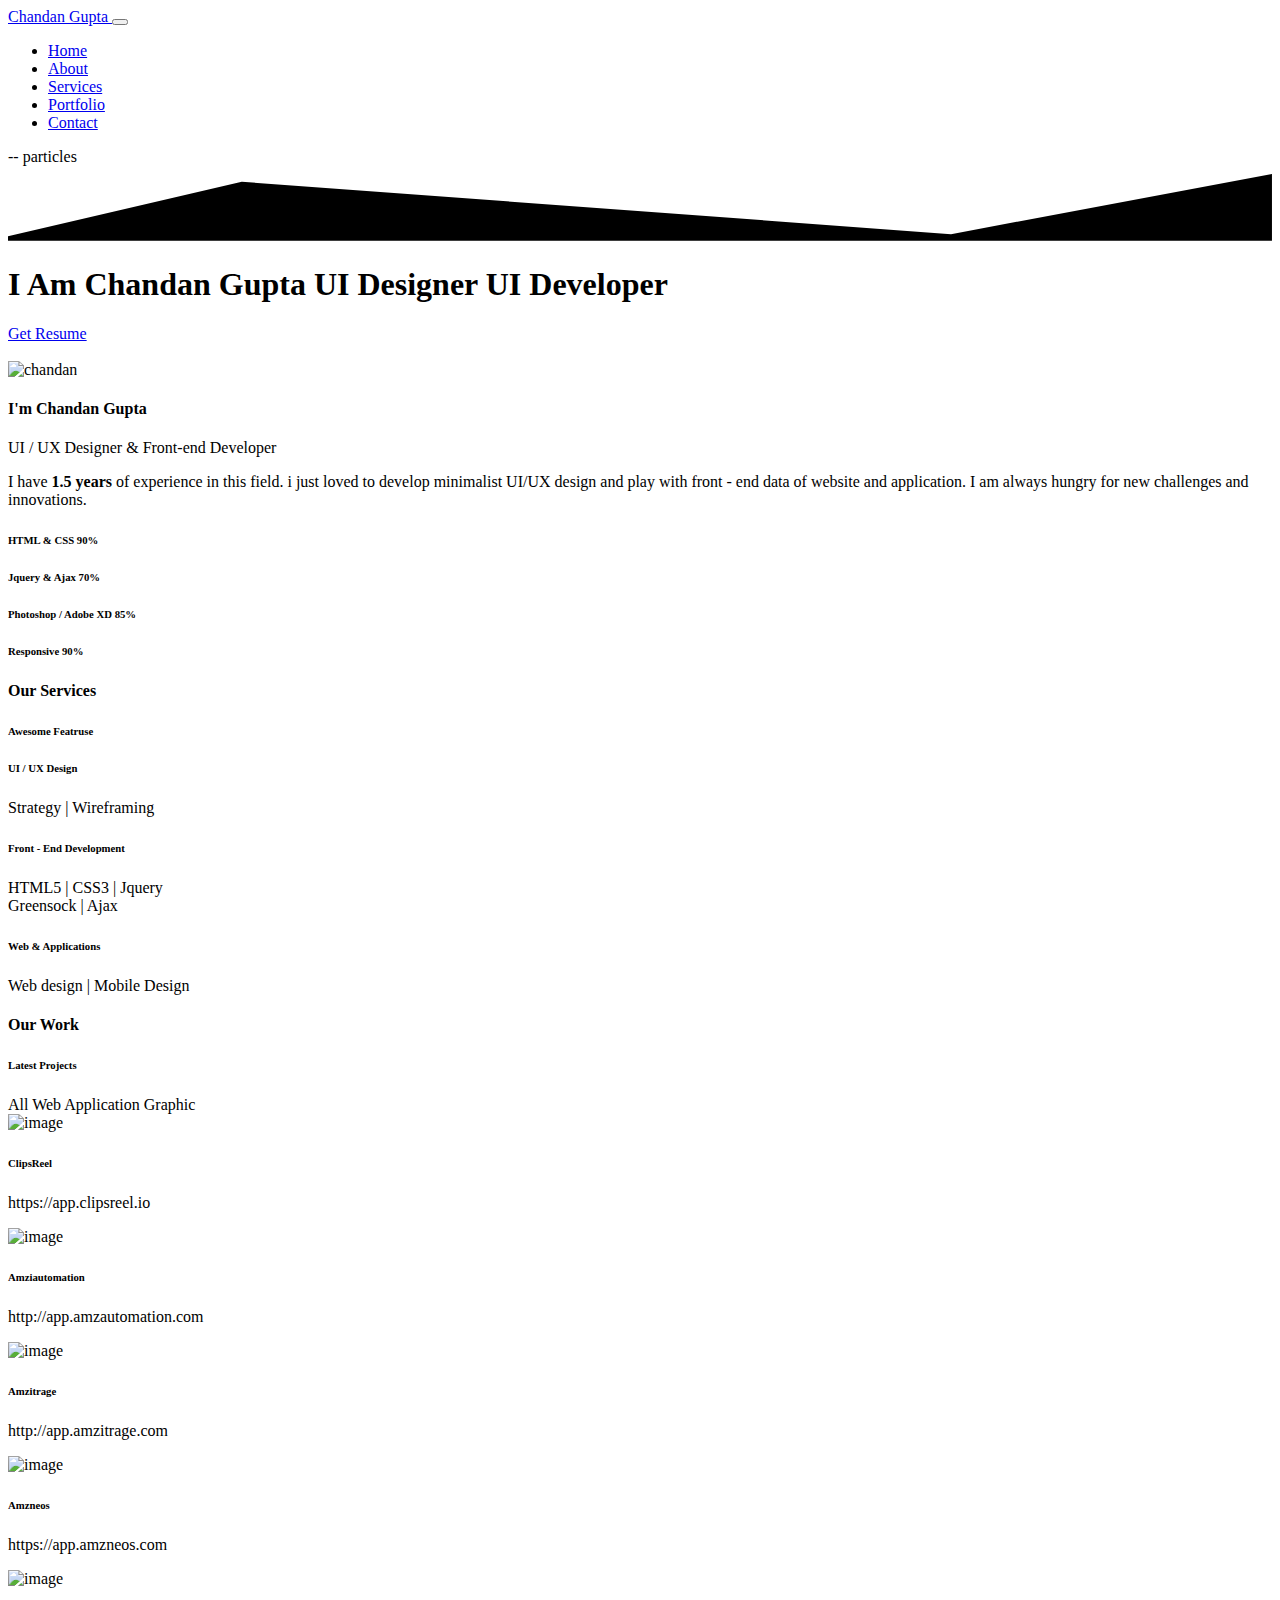
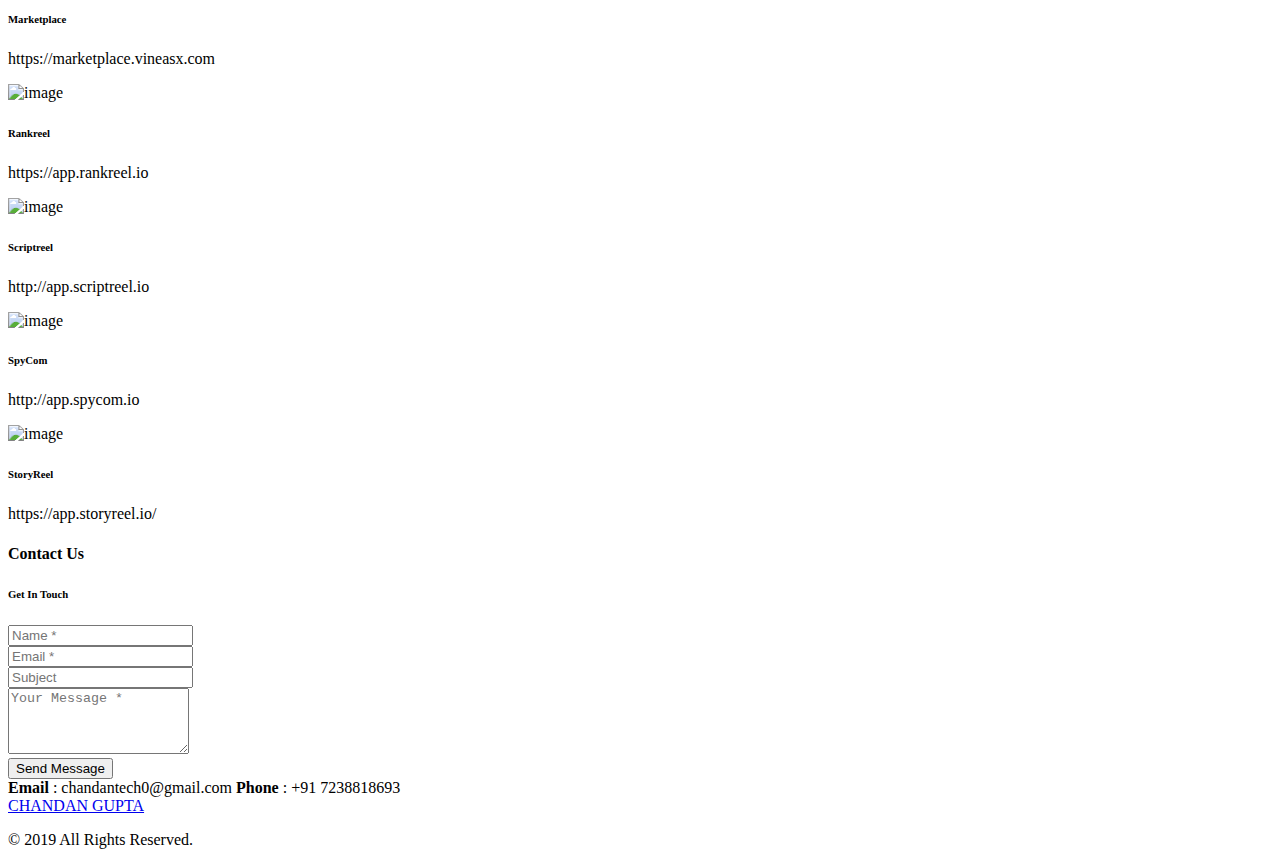
==== index.html @ 7a5403b8 "update" ====
<!DOCTYPE html>
 <html lang="zxx">
    <head>
    	<!-- Metas -->
        <meta charset="utf-8">
		<meta http-equiv="X-UA-Compatible" content="IE=edge" />
        <meta name="viewport" content="width=device-width, initial-scale=1, maximum-scale=1" />
		<meta name="keywords" content="Chandan Gupta | UI Designer and Developer" />
		<meta name="description" content="Chandan Gupta | UI Designer and Developer" />
		<meta name="author" content="Chandan Gupta | UI Designer and Developer" />

		<!-- Title  -->
		<title>CG</title>

		<!-- Favicon -->
		<link rel="shortcut icon" href="img/favicon.ico" />

		<!-- Google Fonts -->
		<link href="https://fonts.googleapis.com/css?family=Montserrat:200,300,400,500,600,700,800" rel="stylesheet">
		
		<!-- Plugins -->
		<link rel="stylesheet" href="css/plugins.css" />

        <!-- Core Style Css -->
        <link rel="stylesheet" href="css/style.css" />

    </head>

    <body>

    	<!-- =====================================
    	==== Start Loading -->

    	<div class="loading">
    		<div class="text-center middle">
    			<div class="lds-ellipsis"><div></div><div></div><div></div><div></div></div>
    		</div>
    	</div>
        
    	<!-- End Loading ====
    	======================================= -->

       
    	<!-- =====================================
    	==== Start Navbar -->

		<nav class="navbar navbar-expand-lg">
			<div class="container">

            <!-- Logo -->
            <a class="logo" href="#">
                Chandan Gupta
            </a>

			  <button class="navbar-toggler" type="button" data-toggle="collapse" data-target="#navbarSupportedContent" aria-controls="navbarSupportedContent" aria-expanded="false" aria-label="Toggle navigation">
			    <span class="icon-bar"><i class="fas fa-bars"></i></span>
			  </button>

			  <!-- navbar links -->
			  <div class="collapse navbar-collapse" id="navbarSupportedContent">
			    <ul class="navbar-nav ml-auto">
			      <li class="nav-item">
			        <a class="nav-link active" href="#" data-scroll-nav="0">Home</a>
			      </li>
			      <li class="nav-item">
                    <a class="nav-link" href="#" data-scroll-nav="1">About</a>
                  </li>
			      <li class="nav-item">
			        <a class="nav-link" href="#" data-scroll-nav="2">Services</a>
			      </li>
                  <li class="nav-item">
                    <a class="nav-link" href="#" data-scroll-nav="3">Portfolio</a>
                  </li>
			      <li class="nav-item">
			        <a class="nav-link" href="#" data-scroll-nav="5">Contact</a>
			      </li>
			    </ul>
			  </div>
			</div>
		</nav>

    	<!-- End Navbar ====
    	======================================= -->


    	<!-- =====================================
    	==== Start Header -->

    	<header class="header valign bg-img" data-scroll-index="0" data-overlay-dark="5" data-background="img/me.jpg" data-stellar-background-ratio="0.5">
            <div id="particles-js"></div>
            <!-- stats - count particles -->
            <div class="count-particles">
                <span class="js-count-particles">--</span> particles </div>
            <div class="svg">
                <svg x="0px" y="0px" viewBox="0 186.5 1920 113.5">
                    <polygon points="-30,300 355.167,210.5 1432.5,290 1920,198.5 1920,300"></polygon>
                </svg>
            </div>

    		<div class="container">
    			<div class="row">
    				<div class="full-width text-center caption mt-30">
                        <h1 class="cd-headline clip">
                            <span>I Am </span> 
                            <span class="cd-words-wrapper">
                                <b class="is-visible">Chandan Gupta</b>
                                <b>UI Designer </b>
                                <b>UI Developer</b>
                            </span>
                        </h1>
                        <a href="no-script.html" target="_blank" id="resume" class="butn butn-bg btn-resume"><span>Get Resume</span></a>
    				</div>
    			</div>
    		</div>

            <div class="arrow bounce" data-scroll-nav="1">
                <img src="img/down-chevron.svg" alt="">
            </div>

    	</header>

    	<!-- End Header ====
    	======================================= -->

        <!-- =====================================
        ==== Start Hero -->
        
        <section class="hero section-padding" data-scroll-index="1">
            <div class="container">
                <div class="row">
                    
                    <div class="col-lg-5">
                        <div class="author-img">
                            <img src="img/me2.jpg" alt="chandan">
                        </div>
                    </div>

                    <div class="col-lg-7">
                        <div class="content">
                            <h4>I'm Chandan Gupta</h4>
                            <span>UI / UX Designer & Front-end Developer</span>
                            <p>I have <b>1.5 years</b> of experience in this field. i just loved to develop minimalist UI/UX design and play with front - end data of website and application. I am always hungry for new challenges and innovations. </p>

                            <div class="skills mt-50">
                                <div class="skill-item">
                                    <h6>HTML & CSS <span>90%</span></h6>
                                    <div class="skills-progress"><span data-value="90%"></span></div>
                                </div>
                                <div class="skill-item">
                                    <h6>Jquery & Ajax  <span>70%</span></h6>
                                    <div class="skills-progress"><span data-value="70%"></span></div>
                                </div>
                                <div class="skill-item">
                                    <h6>Photoshop / Adobe XD <span>85%</span></h6>
                                    <div class="skills-progress"><span data-value="85%"></span></div>
                                </div>
                                <div class="skill-item">
                                    <h6>Responsive <span>90%</span></h6>
                                    <div class="skills-progress"><span data-value="90%"></span></div>
                                </div>
                            </div>
                        </div>
                    </div>

                </div>
            </div>
            <div class="se-tring se-tring-gray">
                <span class="left"></span>
                <span class="right"></span>
            </div>
        </section>
        
        <!-- End Hero ====
        ======================================= -->


        <!-- =====================================
        ==== Start Services -->

        <section class="services section-padding bg-gray services-2" data-scroll-index="2"  data-background="img/service.png" data-stellar-background-ratio="0.5">
            <div class="container">
                <div class="row">
                    
                    <div class="section-head text-center col-sm-12">
                        <h4>Our Services</h4>
                        <h6>Awesome Featruse</h6>
                    </div>

                    <div class="col-lg-4 col-md-6">
                        <div class="item">
                            <span class="icon"><i class="icon-laptop"></i></span>
                            <h6>UI / UX Design</h6>
                            <p>Strategy |  Wireframing </p>
                        </div>
                    </div>
                    <div class="col-lg-4 col-md-6">
                        <div class="item">
                            <span class="icon"><i class="icon-briefcase"></i></span>
                            <h6>Front - End Development</h6>
                            <p>HTML5 | CSS3 | Jquery <br>
                                 Greensock | Ajax</p>
                        </div>
                    </div>


                    <div class="col-lg-4 col-md-6">
                        <div class="item">
                            <span class="icon"><i class="icon-mobile"></i></span>
                            <h6>Web & Applications</h6>
                            <p>Web design | Mobile Design </p>
                        </div>
                    </div>

                </div>
            </div>
            <div class="se-tring se-tring-rev">
                <span class="left"></span>
                <span class="right"></span>
            </div>
        </section>

        <!-- End Services ====
        ======================================= -->


        <!-- =====================================
        ==== Start Portfolio -->

        <section class="portfolio section-padding" data-scroll-index="3">
            <div class="container">
                <div class="row">
                    
                    <div class="section-head text-center col-sm-12">
                        <h4>Our Work</h4>
                        <h6>Latest Projects</h6>
                    </div>

                    <!-- filter links -->
                    <div class="filtering text-center mb-30 col-sm-12">
                        <span data-filter='*' class="active">All</span>
                        <span data-filter='.brand'>Web</span>
                        <span data-filter='.web'>Application</span>
                        <span data-filter='.graphic'>Graphic</span>
                    </div>

                    <div class="clearfix"></div>

                    <!-- gallery -->
                    <div class="gallery text-center full-width">

                        <!-- gallery item -->
                        <div class="col-md-6 col-lg-4 items graphic">
                            <div class="item-img">
                                <img src="project/clipsreel/screenshot-app.clipsreel.io-2019.03.16-14-53-48.png" alt="image">
                                <div class="item-img-overlay valign">
                                    <div class="overlay-info full-width vertical-center">
                                        <h6>ClipsReel</h6>
                                        <p>https://app.clipsreel.io</p>
                                    </div>
                                    <a href="project/clipsreel/screenshot-app.clipsreel.io-2019.03.16-14-53-48.png" class="popimg">
                                        <i class="fas fa-images"></i>
                                    </a>
                                    <a href="project/clipsreel/screenshot-app.clipsreel.io-2019.03.16-14-55-37.png" class="popimg">
                                        <i class="fas fa-images"></i>
                                    </a>
                                    <a href="project/clipsreel/screenshot-app.clipsreel.io-2019.03.16-15-04-13.png" class="popimg">
                                        <i class="fas fa-images"></i>
                                    </a>
                                </div>
                            </div>
                        </div>

                        <!-- gallery item -->
                        <div class="col-md-6 col-lg-4 items web">
                            <div class="item-img">
                                <img src="project/amziautomation/screenshot-app.amzautomation.com-2019.03.16-13-21-25.png" alt="image">
                                <div class="item-img-overlay valign">
                                    <div class="overlay-info full-width vertical-center">
                                        <h6>Amziautomation</h6>
                                        <p>http://app.amzautomation.com</p>
                                    </div>
                                    <a href="project/amziautomation/screenshot-app.amzautomation.com-2019.03.16-13-21-25.png" class="popimg">
                                        <i class="fas fa-images"></i>
                                    </a>
                                    <a href="project/amziautomation/screenshot-app.amzautomation.com-2019.03.16-13-19-45.png" class="popimg">
                                        <i class="fas fa-images"></i>
                                    </a>
                                    <a href="project/amziautomation/screenshot-app.amzautomation.com-2019.03.16-13-45-13.png" class="popimg">
                                        <i class="fas fa-images"></i>
                                    </a>
                                </div>
                            </div>
                        </div>

                        <!-- gallery item -->
                        <div class="col-md-6 col-lg-4 items brand">
                            <div class="item-img">
                                <img src="project/amzitrage/screenshot-app.amzitrage.com-2019.03.16-15-07-23.png" alt="image">
                                <div class="item-img-overlay valign">
                                    <div class="overlay-info full-width vertical-center">
                                        <h6>Amzitrage</h6>
                                        <p>http://app.amzitrage.com</p>
                                    </div>
                                    <a href="project/amzitrage/screenshot-app.amzitrage.com-2019.03.16-15-07-23.png" class="popimg">
                                        <i class="fas fa-images"></i>
                                    </a>
                                    <a href="project/amzitrage/screenshot-app.amzitrage.com-2019.03.16-15-08-54.png" class="popimg">
                                        <i class="fas fa-images"></i>
                                    </a>
                                    <a href="project/amzitrage/screenshot-app.amzitrage.com-2019.03.16-15-08-08.png" class="popimg">
                                        <i class="fas fa-images"></i>
                                    </a>
                                </div>
                            </div>
                        </div>

                        <!-- gallery item -->
                        <div class="col-md-6 col-lg-4 items graphic">
                            <div class="item-img">
                                <img src="project/amzneos/screenshot-app.amzneos.com-2019.03.16-13-53-44.png" alt="image">
                                <div class="item-img-overlay valign">
                                    <div class="overlay-info full-width vertical-center">
                                        <h6>Amzneos</h6>
                                        <p>https://app.amzneos.com</p>
                                    </div>
                                    <a href="project/amzneos/screenshot-app.amzneos.com-2019.03.16-13-53-44.png" class="popimg">
                                        <i class="fas fa-images"></i>
                                    </a>
                                </div>
                            </div>
                        </div>

                        <!-- gallery item -->
                        <div class="col-md-6 col-lg-4 items web">
                            <div class="item-img">
                                <img src="project/marketplace/screenshot-docs.google.com-2019.03.16-13-56-13.png" alt="image">
                                <div class="item-img-overlay valign">
                                    <div class="overlay-info full-width vertical-center">
                                        <h6>Marketplace</h6>
                                        <p>https://marketplace.vineasx.com</p>
                                    </div>
                                    <a href="project/marketplace/screenshot-marketplace.vineasx.com-2019.03.16-14-02-14.png" class="popimg">
                                        <i class="fas fa-images"></i>
                                    </a>
                                    <a href="project/marketplace/screenshot-marketplace.vineasx.com-2019.03.16-13-57-46.png" class="popimg">
                                        <i class="fas fa-images"></i>
                                    </a>
                                    <a href="project/marketplace/screenshot-bpconcjcammlapcogcnnelfmaeghhagj-2019.03.16-13-58-06.png" class="popimg">
                                        <i class="fas fa-images"></i>
                                    </a>
                                    <a href="project/marketplace/screenshot-marketplace.vineasx.com-2019.03.16-14-04-30.png" class="popimg">
                                        <i class="fas fa-images"></i>
                                    </a>
                                    <a href="project/marketplace/screenshot-docs.google.com-2019.03.16-13-56-13.png" class="popimg">
                                        <i class="fas fa-images"></i>
                                    </a>
                                </div>
                            </div>
                        </div>

                        <!-- gallery item -->
                        <div class="col-md-6 col-lg-4 items brand">
                            <div class="item-img">
                                <img src="project/rankreel/screenshot-app.rankreel.io-2019.03.16-14-46-16.png" alt="image">
                                <div class="item-img-overlay valign">
                                    <div class="overlay-info full-width vertical-center">
                                        <h6>Rankreel</h6>
                                        <p>https://app.rankreel.io</p>
                                    </div>
                                    <a href="project/rankreel/screenshot-app.rankreel.io-2019.03.16-14-46-55.png" class="popimg">
                                        <i class="fas fa-images"></i>
                                    </a>
                                    <a href="project/rankreel/screenshot-app.rankreel.io-2019.03.16-14-47-51.png" class="popimg">
                                        <i class="fas fa-images"></i>
                                    </a>
                                    <a href="project/rankreel/screenshot-app.rankreel.io-2019.03.16-14-48-51.png" class="popimg">
                                        <i class="fas fa-images"></i>
                                    </a>
                                    <a href="project/rankreel/screenshot-app.rankreel.io-2019.03.16-14-46-16.png" class="popimg">
                                        <i class="fas fa-images"></i>
                                    </a>
                                </div>
                            </div>
                        </div>

                        <!-- gallery item -->
                        <div class="col-md-6 col-lg-4 items web">
                            <div class="item-img">
                                <img src="project/scriptreel/screenshot-app.scriptreel.io-2019.03.16-13-48-50.png" alt="image">
                                <div class="item-img-overlay valign">
                                    <div class="overlay-info full-width vertical-center">
                                        <h6>Scriptreel</h6>
                                        <p>http://app.scriptreel.io</p>
                                    </div>
                                    <a href="project/scriptreel/screenshot-app.scriptreel.io-2019.03.16-13-47-14.png" class="popimg">
                                        <i class="fas fa-images"></i>
                                    </a>
                                    <a href="project/scriptreel/screenshot-app.scriptreel.io-2019.03.16-13-47-54.png" class="popimg">
                                        <i class="fas fa-images"></i>
                                    </a>
                                    <a href="project/scriptreel/screenshot-app.scriptreel.io-2019.03.16-13-50-00.png" class="popimg">
                                        <i class="fas fa-images"></i>
                                    </a>
                                    <a href="project/scriptreel/screenshot-app.scriptreel.io-2019.03.16-13-50-55.png" class="popimg">
                                        <i class="fas fa-images"></i>
                                    </a>
                                </div>
                            </div>
                        </div>

                        <div class="col-md-6 col-lg-4 items web">
                            <div class="item-img">
                                <img src="project/spycom/screenshot-app.spycom.io-2019.03.16-15-30-14.png" alt="image">
                                <div class="item-img-overlay valign">
                                    <div class="overlay-info full-width vertical-center">
                                        <h6>SpyCom</h6>
                                        <p>http://app.spycom.io</p>
                                    </div>
                                    <a href="project/spycom/screenshot-app.spycom.io-2019.03.16-15-24-33.png" class="popimg">
                                        <i class="fas fa-images"></i>
                                    </a>
                                    <a href="project/spycom/screenshot-app.spycom.io-2019.03.16-15-21-32.png" class="popimg">
                                        <i class="fas fa-images"></i>
                                    </a>
                                    <a href="project/spycom/screenshot-app.spycom.io-2019.03.16-15-30-14.png" class="popimg">
                                        <i class="fas fa-images"></i>
                                    </a>

                                </div>
                            </div>
                        </div>
                        <div class="col-md-6 col-lg-4 items web">
                            <div class="item-img">
                                <img src="project/storyreel/screenshot-app.storyreel.io-2019.03.16-13-16-02.png" alt="image">
                                <div class="item-img-overlay valign">
                                    <div class="overlay-info full-width vertical-center">
                                        <h6>StoryReel</h6>
                                        <p>https://app.storyreel.io/</p>
                                    </div>
                                    <a href="project/storyreel/screenshot-app.storyreel.io-2019.03.16-13-16-02.png" class="popimg">
                                        <i class="fas fa-images"></i>
                                    </a>
                                    <a href="project/storyreel/screenshot-app.storyreel.io-2019.03.16-13-09-13.png" class="popimg">
                                        <i class="fas fa-images"></i>
                                    </a>
                                    <a href="project/storyreel/screenshot-app.storyreel.io-2019.03.16-13-13-21.png" class="popimg">
                                        <i class="fas fa-images"></i>
                                    </a>
                                    <a href="project/storyreel/screenshot-app.storyreel.io-2019.03.16-13-15-08.png" class="popimg">
                                        <i class="fas fa-images"></i>
                                    </a>
                                </div>
                            </div>
                        </div>


                        <div class="clear-fix"></div>

                    </div>

                </div>
            </div>
            <!--<div class="se-tring se-tring-gray">-->
                <!--<span class="left"></span>-->
                <!--<span class="right"></span>-->
            <!--</div>-->
        </section>

        <!-- End Portfolio ====
        ======================================= -->


        <!-- =====================================
        ==== Start Blog -->

        <!--<section class="blog section-padding bg-gray" data-scroll-index="4">-->
            <!--<div class="container">-->
                <!--<div class="row">-->

                    <!--<div class="section-head text-center col-sm-12">-->
                        <!--<h4>Our Blog</h4>-->
                        <!--<h6>Latest News</h6>-->
                    <!--</div>-->

                    <!--&lt;!&ndash; Posts &ndash;&gt;-->
                    <!--<div class="owl-carousel owl-theme col-sm-12">-->
                        <!--<div class="item mb-30">-->
                            <!--<div class="post-img">-->
                                <!--<img src="img/blog/1.jpg" alt="">-->
                            <!--</div>-->
                            <!--<div class="content">-->
                                <!--<span><a href="#0">August 06 , 2017</a></span>-->
                                <!--<span>/</span>-->
                                <!--<span><a href="#0">-->
                                    <!--<em>WordPress</em>-->
                                <!--</a></span>-->
                                <!--<h5><a href="#0">48 Best WordPress Themes</a></h5>-->
                                <!--<p>Lorem Ipsum is simply dummy text of the printing and type setting industry. Lorem Ipsum has been the dummy text ever</p>-->
                                <!--<a href="#0" class="more">Continue Reading<i class="fas fa-angle-right"></i></a>-->
                            <!--</div>-->
                        <!--</div>-->

                        <!--<div class="item">-->
                            <!--<div class="post-img">-->
                                <!--<img src="img/blog/2.jpg" alt="">-->
                            <!--</div>-->
                            <!--<div class="content">-->
                                <!--<span><a href="#0">August 06 , 2017</a></span>-->
                                <!--<span>/</span>-->
                                <!--<span><a href="#0">-->
                                    <!--<em>WordPress</em>-->
                                <!--</a></span>-->
                                <!--<h5><a href="#0">Managing Their Own Websites</a></h5>-->
                                <!--<p>Lorem Ipsum is simply dummy text of the printing and type setting industry. Lorem Ipsum has been the dummy text ever</p>-->
                                <!--<a href="#0" class="more">Continue Reading<i class="fas fa-angle-right"></i></a>-->
                            <!--</div>-->
                        <!--</div>-->

                        <!--<div class="item">-->
                            <!--<div class="post-img">-->
                                <!--<img src="img/blog/3.jpg" alt="">-->
                            <!--</div>-->
                            <!--<div class="content">-->
                                <!--<span><a href="#0">August 06 , 2017</a></span>-->
                                <!--<span>/</span>-->
                                <!--<span><a href="#0">-->
                                    <!--<em>WordPress</em>-->
                                <!--</a></span>-->
                                <!--<h5><a href="#0">Master These Awesome Skills</a></h5>-->
                                <!--<p>Lorem Ipsum is simply dummy text of the printing and type setting industry. Lorem Ipsum has been the dummy text ever</p>-->
                                <!--<a href="#0" class="more">Continue Reading<i class="fas fa-angle-right"></i></a>-->
                            <!--</div>-->
                        <!--</div>-->

                        <!--<div class="item">-->
                            <!--<div class="post-img">-->
                                <!--<img src="img/blog/2.jpg" alt="">-->
                            <!--</div>-->
                            <!--<div class="content">-->
                                <!--<span><a href="#0">August 06 , 2017</a></span>-->
                                <!--<span>/</span>-->
                                <!--<span><a href="#0">-->
                                    <!--<em>WordPress</em>-->
                                <!--</a></span>-->
                                <!--<h5><a href="#0">Managing Their Own Websites</a></h5>-->
                                <!--<p>Lorem Ipsum is simply dummy text of the printing and type setting industry. Lorem Ipsum has been the dummy text ever</p>-->
                                <!--<a href="#0" class="more">Continue Reading<i class="fas fa-angle-right"></i></a>-->
                            <!--</div>-->
                        <!--</div>-->

                    <!--</div>-->

                <!--</div>-->
            <!--</div>-->
            <!--<div class="se-tring se-tring-rev">-->
                <!--<span class="left"></span>-->
                <!--<span class="right"></span>-->
            <!--</div>-->
        <!--</section>-->

        <!-- End Blog ====
        ======================================= -->


        <!-- =====================================
        ==== Start Contact -->

        <section class="contact section-padding" data-scroll-index="5"  data-background="img/contact.png" style="background-size: 100% 100%">
            <div class="container">
                <div class="row">

                    <div class="section-head text-center col-sm-12">
                        <h4>Contact Us</h4>
                        <h6>Get In Touch</h6>
                    </div>
                    
                    <!-- Contact Form -->
                    <div class="col-md-12">
                        <form class="form" id="contact-form" method="post" action="contact.php">

                            <div class="messages"></div>

                            <div class="controls">

                                <div class="row">

                                    <div class="col-md-4">
                                        <div class="form-group">
                                            <input id="form_name" type="text" name="name" placeholder="Name *" required="required" data-error="Firstname is required.">
                                            <div class="help-block with-errors"></div>
                                        </div>
                                    </div>
                                    <div class="col-md-4">
                                        <div class="form-group">
                                            <input id="form_email" type="email" name="email" placeholder="Email *" required="required" data-error="Valid email is required.">
                                            <div class="help-block with-errors"></div>
                                        </div>
                                    </div>
                                    <div class="col-md-4">
                                        <div class="form-group">
                                            <input id="form_subject" type="text" name="subject" placeholder="Subject">
                                        </div>
                                    </div>
                                    <div class="col-md-12">
                                        <div class="form-group">
                                            <textarea id="form_message" name="message" placeholder="Your Message *" rows="4" required="required" data-error="Your message is required."></textarea>
                                            <div class="help-block with-errors"></div>
                                        </div>
                                    </div>

                                    <div class="col-md-12">
                                        <button type="submit" class="butn butn-bg"><span>Send Message</span></button>
                                        <div class="info">
                                            <span><strong>Email</strong> : chandantech0@gmail.com</span>
                                            <span><strong>Phone</strong> : +91 7238818693</span>
                                        </div>
                                    </div>

                                </div>                             
                            </div>
                        </form>
                    </div>

                </div>
            </div>
        </section>

        <!-- End Contact ====
        ======================================= -->


        <!-- =====================================
        ==== Start Footer -->

        <footer class="text-center">
            <div class="container">

                <!-- Logo -->
                <a class="logo" href="#">
                    CHANDAN GUPTA
                </a>
                
                <div class="social">
                    <a href="#0"><i class="fab fa-facebook-f"></i></a>
                    <!--<a href="#0"><i class="fab fa-twitter"></i></a>-->
                    <a href="#0"><i class="fab fa-instagram"></i></a>
                    <!--<a href="#0"><i class="fab fa-linkedin"></i></a>-->
                    <a href="#0"><i class="fab fa-behance"></i></a>
                </div>

                <p>&copy; 2019 All Rights Reserved.</p>

            </div>
        </footer>

        <!-- End Footer ====
        ======================================= -->




       
        <!-- jQuery -->
        <script src="js/jquery-3.0.0.min.js"></script>
        <script src="js/jquery-migrate-3.0.0.min.js"></script>

        <!-- popper.min -->
        <script src="js/popper.min.js"></script>

        <!-- bootstrap -->
        <script src="js/bootstrap.min.js"></script>

        <!-- scrollIt -->
        <script src="js/scrollIt.min.js"></script>

        <!-- owl carousel -->
        <script src="js/owl.carousel.min.js"></script>

        <!-- animated.headline -->
        <script src="js/animated.headline.js"></script>

        <!-- jquery.magnific-popup js -->
        <script src="js/jquery.magnific-popup.min.js"></script>

        <!-- stellar js -->
        <script src="js/jquery.stellar.min.js"></script>

        <!-- isotope.pkgd.min js -->
        <script src="js/isotope.pkgd.min.js"></script>

        <!-- validator js -->
        <script src="js/validator.js"></script>

        <!-- custom scripts -->
        <script src="js/scripts.js"></script>
        <script src="js/jquery-hover3d-min.js"></script>
        <script src="js/particles.min.js"></script>
        <!-- stats.js lib -->
        <!--<script src="http://threejs.org/examples/js/libs/stats.min.js"></script>-->

        <script>
            $(".author-img").hover3d({
                selector: "img"
            });

            particlesJS("particles-js",
                {"particles":{"number":{"value":80,"density":{"enable":true,"value_area":1200}},"color":{"value":"#ffffff"},"shape":{"type":"circle","stroke":{"width":0,"color":"#000000"},"polygon":{"nb_sides":5},"image":{"src":"img/github.svg","width":100,"height":100}},"opacity":{"value":0.5,"random":false,"anim":{"enable":false,"speed":1,"opacity_min":0.1,"sync":false}},"size":{"value":3,"random":true,"anim":{"enable":false,"speed":40,"size_min":0.1,"sync":false}},"line_linked":{"enable":true,"distance":150,"color":"#ffffff","opacity":0.4,"width":1},"move":{"enable":true,"speed":6,"direction":"none","random":false,"straight":false,"out_mode":"out","bounce":false,"attract":{"enable":false,"rotateX":600,"rotateY":1200}}},"interactivity":{"detect_on":"canvas","events":{"onhover":{"enable":true,"mode":"repulse"},"onclick":{"enable":true,"mode":"push"},"resize":true},"modes":{"grab":{"distance":400,"line_linked":{"opacity":1}},"bubble":{"distance":400,"size":40,"duration":2,"opacity":8,"speed":3},"repulse":{"distance":200,"duration":0.4},"push":{"particles_nb":4},"remove":{"particles_nb":2}}},"retina_detect":true});var count_particles, stats, update; stats = new Stats; stats.setMode(0); stats.domElement.style.position = 'absolute'; stats.domElement.style.left = '0px'; stats.domElement.style.top = '0px'; document.body.appendChild(stats.domElement); count_particles = document.querySelector('.js-count-particles'); update = function() { stats.begin(); stats.end(); if (window.pJSDom[0].pJS.particles && window.pJSDom[0].pJS.particles.array) { count_particles.innerText = window.pJSDom[0].pJS.particles.array.length; } requestAnimationFrame(update); }; requestAnimationFrame(update);;
        </script>
    </body>
</html>
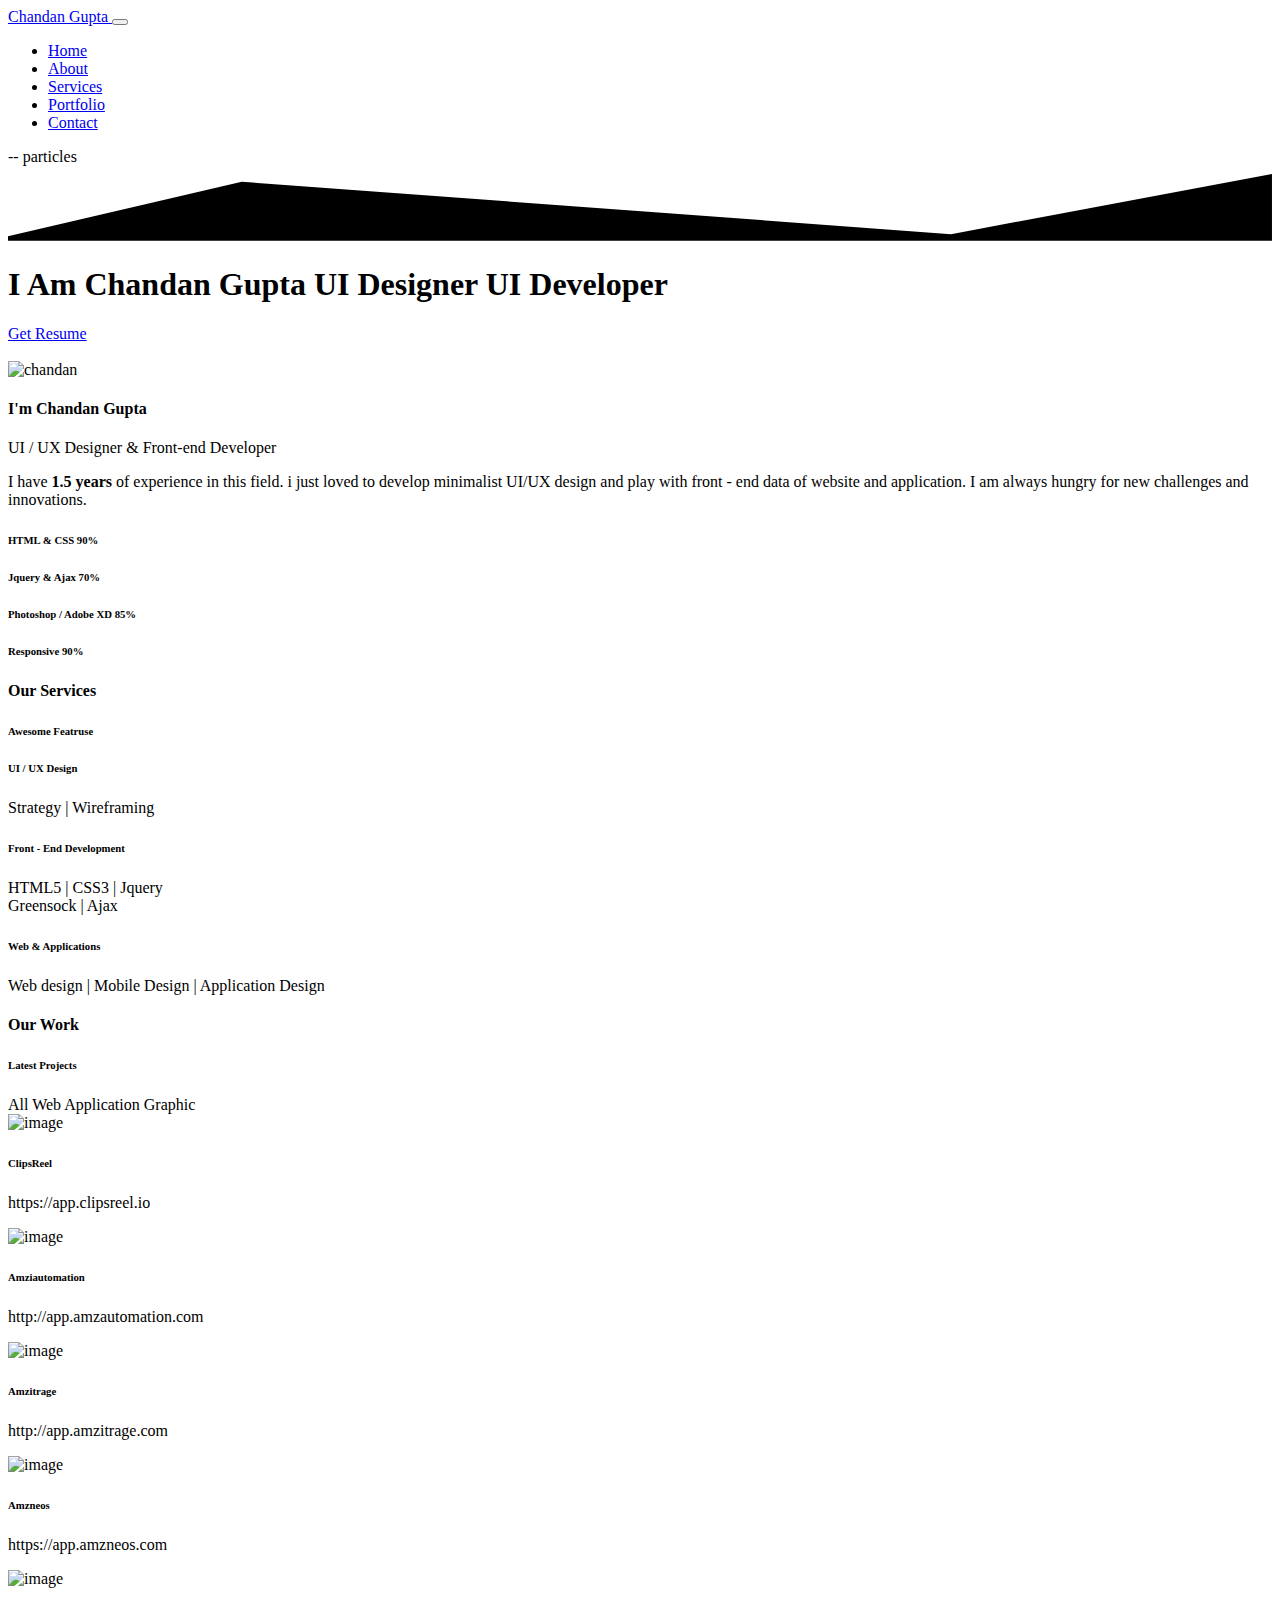
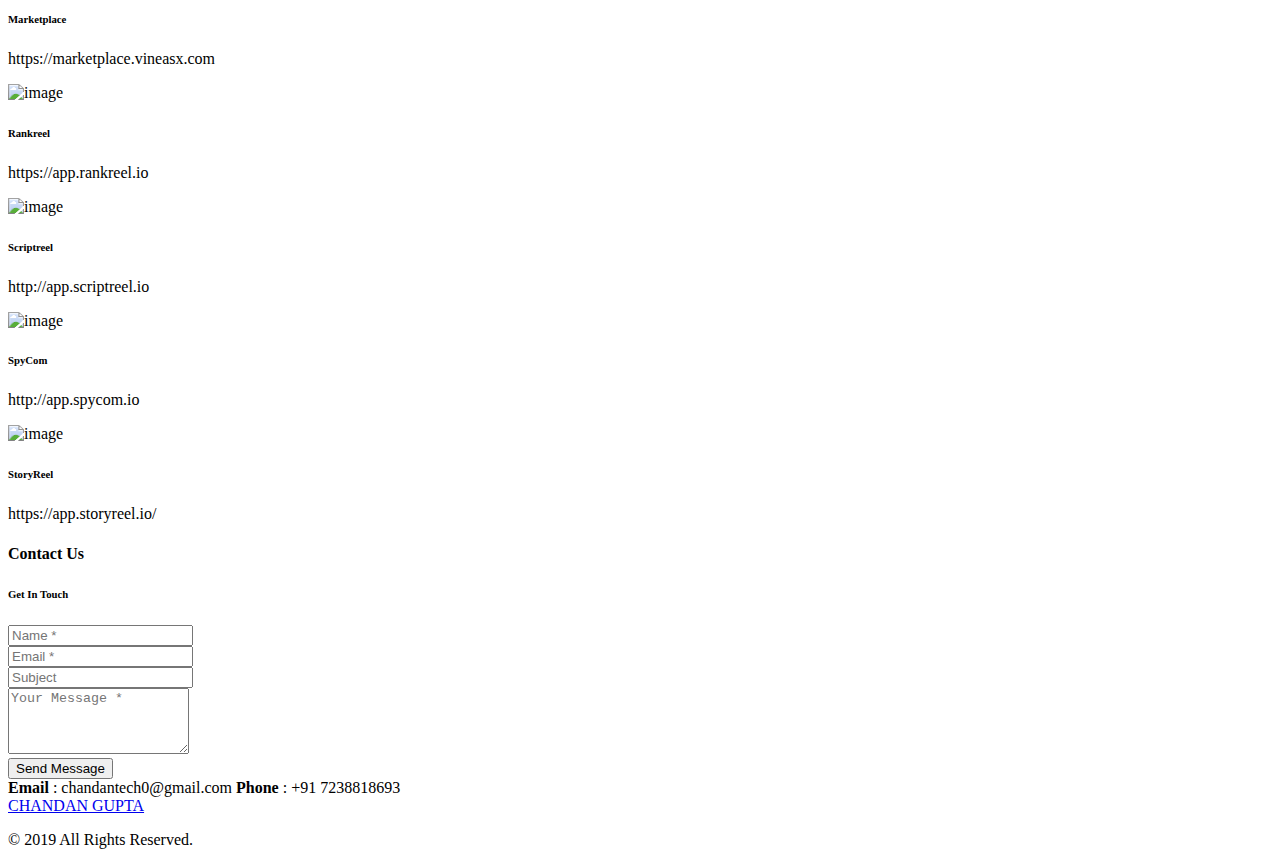
==== commit d71d064b: "update" ====
--- a/index.html
+++ b/index.html
@@ -207,7 +207,7 @@
                         <div class="item">
                             <span class="icon"><i class="icon-mobile"></i></span>
                             <h6>Web & Applications</h6>
-                            <p>Web design | Mobile Design </p>
+                            <p>Web design | Mobile Design | Application Design</p>
                         </div>
                     </div>
 
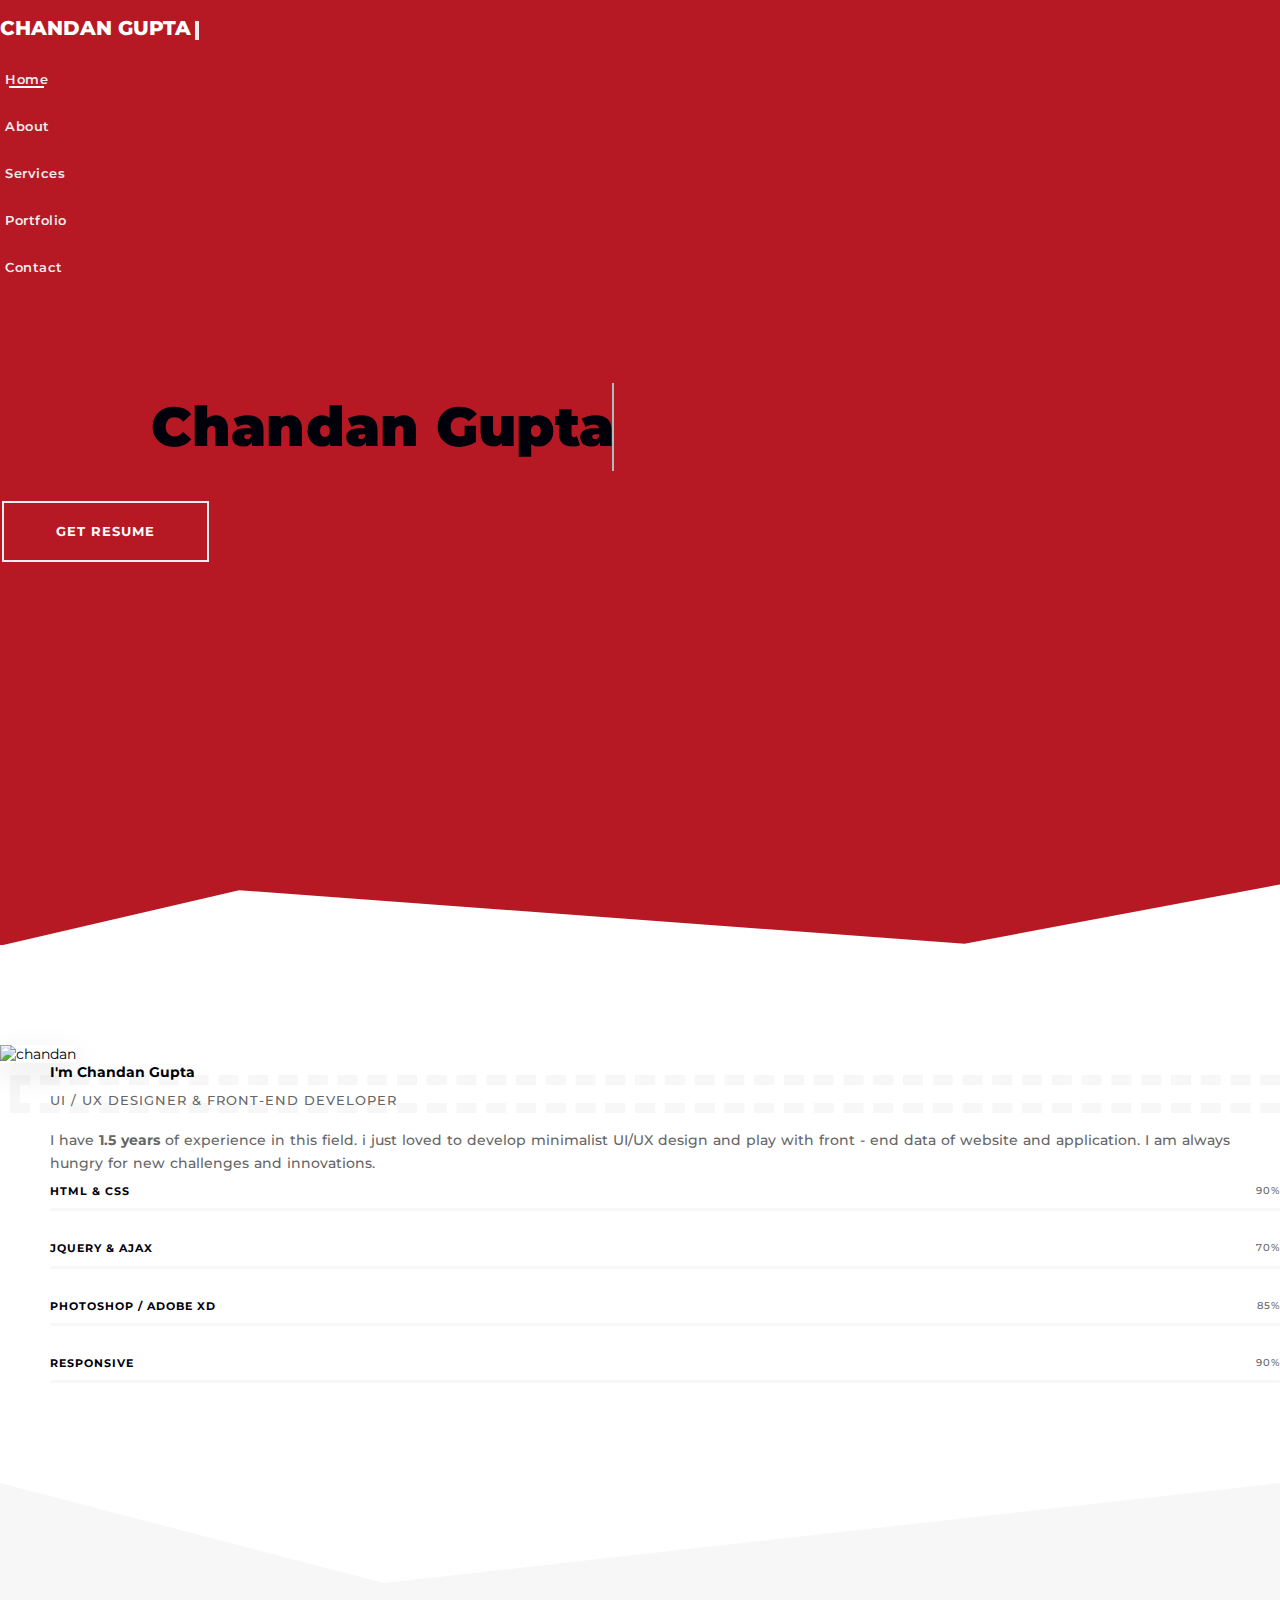
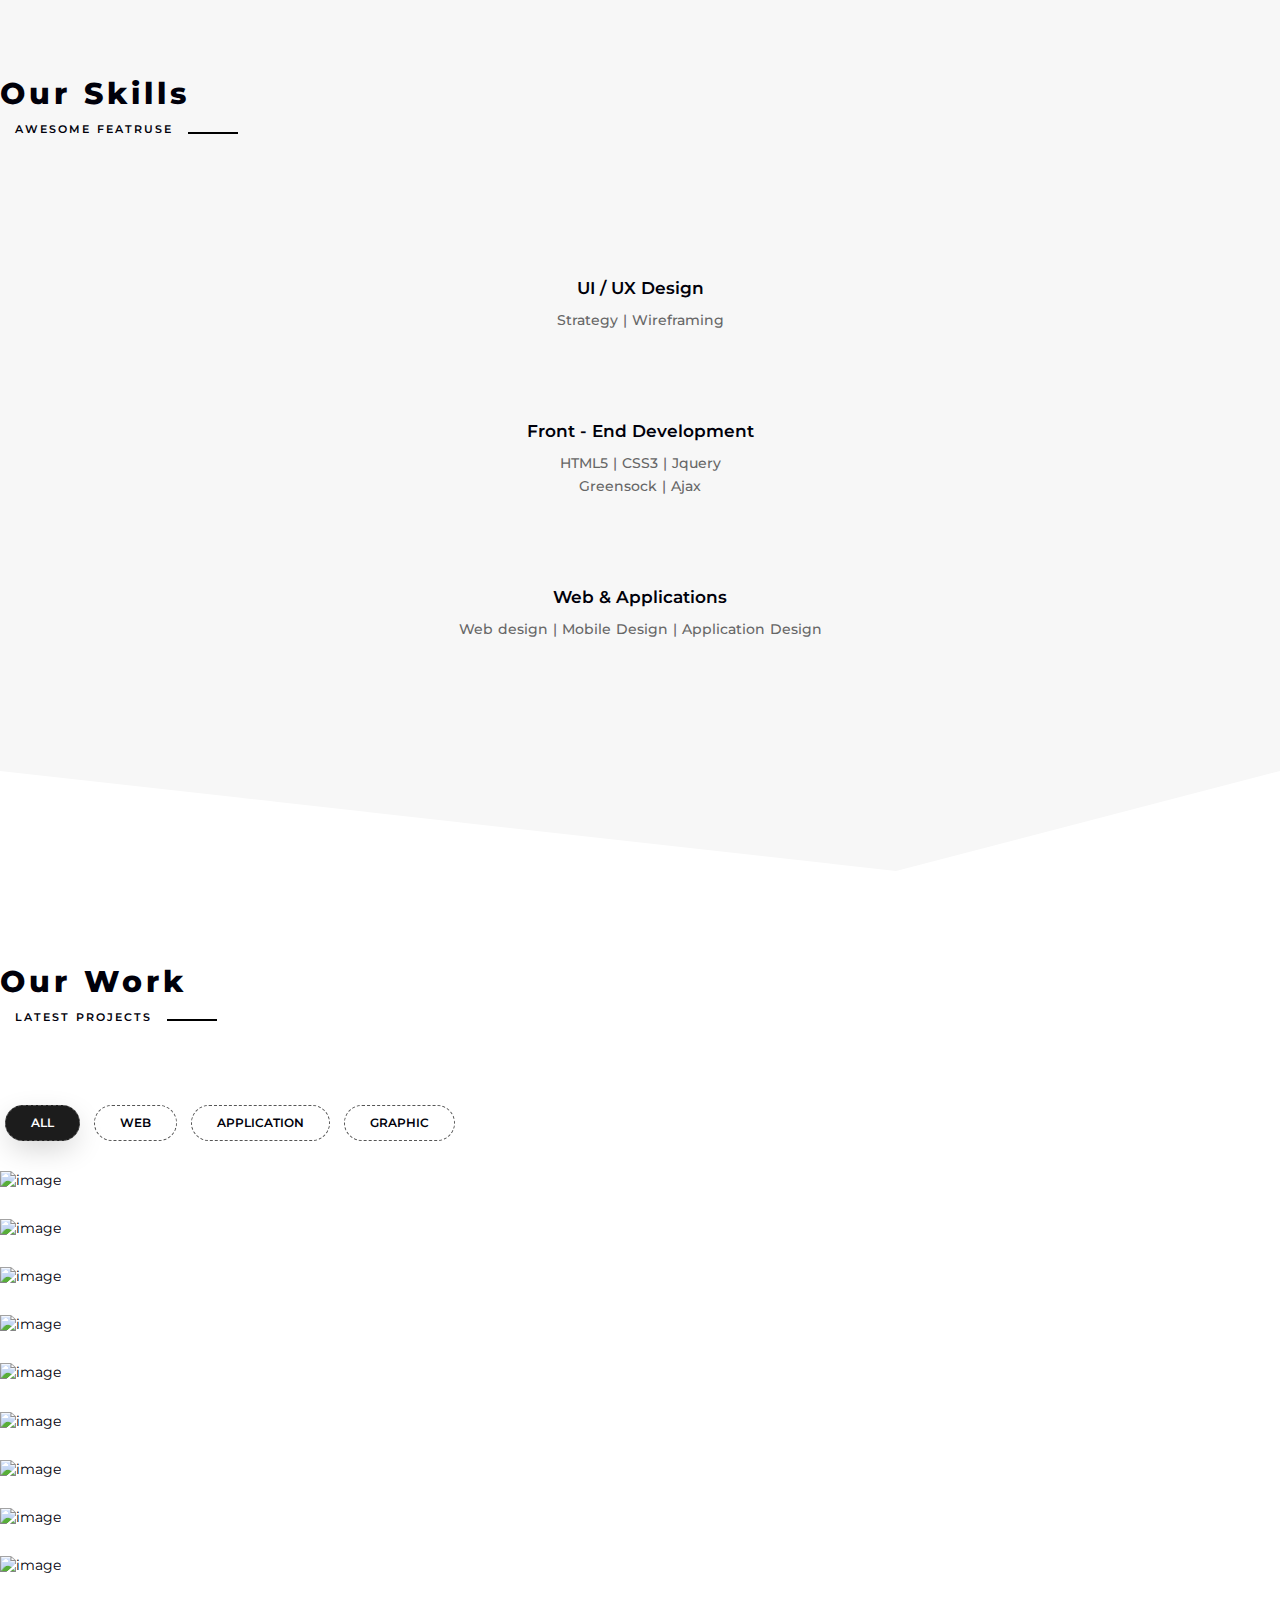
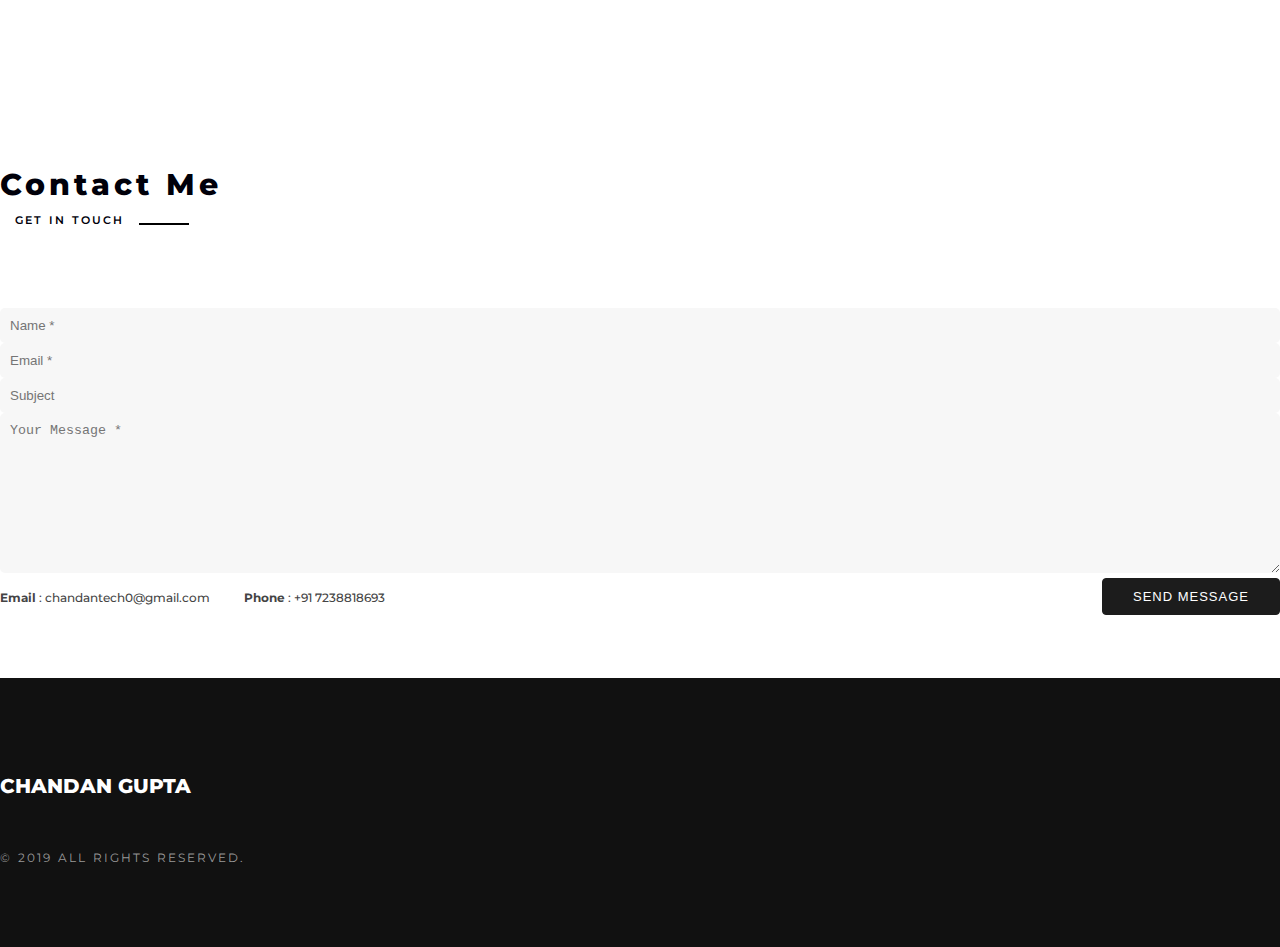
==== commit 705192b4: "Update index.html" ====
--- a/index.html
+++ b/index.html
@@ -182,7 +182,7 @@
                 <div class="row">
                     
                     <div class="section-head text-center col-sm-12">
-                        <h4>Our Services</h4>
+                        <h4>Our Skills</h4>
                         <h6>Awesome Featruse</h6>
                     </div>
 
@@ -570,7 +570,7 @@
                 <div class="row">
 
                     <div class="section-head text-center col-sm-12">
-                        <h4>Contact Us</h4>
+                        <h4>Contact Me</h4>
                         <h6>Get In Touch</h6>
                     </div>
                     
@@ -641,11 +641,11 @@
                 </a>
                 
                 <div class="social">
-                    <a href="#0"><i class="fab fa-facebook-f"></i></a>
+                    <a  target="_blank" href="https://www.facebook.com/chandan.gupta.35574"><i class="fab fa-facebook-f"></i></a>
                     <!--<a href="#0"><i class="fab fa-twitter"></i></a>-->
-                    <a href="#0"><i class="fab fa-instagram"></i></a>
+                    <a target="_blank" href="https://www.instagram.com/i_amm_chandan/"><i class="fab fa-instagram"></i></a>
                     <!--<a href="#0"><i class="fab fa-linkedin"></i></a>-->
-                    <a href="#0"><i class="fab fa-behance"></i></a>
+                    <a target="_blank" href="https://www.behance.net/chandan-gupta"><i class="fab fa-behance"></i></a>
                 </div>
 
                 <p>&copy; 2019 All Rights Reserved.</p>
@@ -707,4 +707,4 @@
                 {"particles":{"number":{"value":80,"density":{"enable":true,"value_area":1200}},"color":{"value":"#ffffff"},"shape":{"type":"circle","stroke":{"width":0,"color":"#000000"},"polygon":{"nb_sides":5},"image":{"src":"img/github.svg","width":100,"height":100}},"opacity":{"value":0.5,"random":false,"anim":{"enable":false,"speed":1,"opacity_min":0.1,"sync":false}},"size":{"value":3,"random":true,"anim":{"enable":false,"speed":40,"size_min":0.1,"sync":false}},"line_linked":{"enable":true,"distance":150,"color":"#ffffff","opacity":0.4,"width":1},"move":{"enable":true,"speed":6,"direction":"none","random":false,"straight":false,"out_mode":"out","bounce":false,"attract":{"enable":false,"rotateX":600,"rotateY":1200}}},"interactivity":{"detect_on":"canvas","events":{"onhover":{"enable":true,"mode":"repulse"},"onclick":{"enable":true,"mode":"push"},"resize":true},"modes":{"grab":{"distance":400,"line_linked":{"opacity":1}},"bubble":{"distance":400,"size":40,"duration":2,"opacity":8,"speed":3},"repulse":{"distance":200,"duration":0.4},"push":{"particles_nb":4},"remove":{"particles_nb":2}}},"retina_detect":true});var count_particles, stats, update; stats = new Stats; stats.setMode(0); stats.domElement.style.position = 'absolute'; stats.domElement.style.left = '0px'; stats.domElement.style.top = '0px'; document.body.appendChild(stats.domElement); count_particles = document.querySelector('.js-count-particles'); update = function() { stats.begin(); stats.end(); if (window.pJSDom[0].pJS.particles && window.pJSDom[0].pJS.particles.array) { count_particles.innerText = window.pJSDom[0].pJS.particles.array.length; } requestAnimationFrame(update); }; requestAnimationFrame(update);;
         </script>
     </body>
-</html>+</html>
--- a/css/style.css
+++ b/css/style.css
@@ -0,0 +1,1043 @@
+/*-----------------------------------------------------------------------------------
+
+ Theme Name: Chandan Gupta
+
+-----------------------------------------------------------------------------------*/
+/* ----------------------------------------------------------------
+
+ == Table Of Content
+
+	01 Basic
+	02 Theme-dark
+	03 Buttons
+	04 Navbar
+	05 Header
+	06 Hero
+	07 Services
+	08 Portfolio
+	09 Blog
+	10 Contact (Update 1.1)
+	11 Footer
+	12 Responsive
+
+
+---------------------------------------------------------------- */
+/* ----------------------------------------------------------------
+     [ 01 Start Basic ]
+-----------------------------------------------------------------*/
+* {
+  margin: 0;
+  padding: 0;
+  -webkit-box-sizing: border-box;
+          box-sizing: border-box;
+  outline: none !important;
+  list-style: none;
+}
+
+body {
+  color: #00000a;
+  line-height: 1.3;
+  font-weight: 400;
+  font-size: 14px;
+  font-family: 'Montserrat', sans-serif;
+  overflow-x: hidden !important;
+}
+
+p {
+  font-size: 14px;
+  font-weight: 500;
+  color: #666;
+  line-height: 1.6;
+  word-spacing: 1px;
+  margin: 0;
+}
+
+img {
+  width: 100%;
+  height: auto;
+}
+
+span, a, a:hover {
+  display: inline-block;
+  text-decoration: none;
+  color: inherit;
+}
+
+.se-tring {
+  position: relative;
+  margin-top: 100px;
+}
+.se-tring span {
+  position: absolute;
+  width: 0;
+  height: 0;
+  top: 0;
+}
+.se-tring .left {
+  border-bottom: 100px solid #fff;
+  border-right: 30vw solid transparent;
+  left: 0;
+}
+.se-tring .right {
+  border-bottom: 100px solid #fff;
+  border-left: 70vw solid transparent;
+  right: 0;
+}
+
+.se-tring-gray .left, .se-tring-gray .right {
+  border-bottom: 100px solid #f7f7f7;
+}
+
+.se-tring-rev .left {
+  border-right: 70vw solid transparent;
+}
+.se-tring-rev .right {
+  border-left: 30vw solid transparent;
+}
+
+.hide {
+  display: none;
+}
+
+.section-padding {
+  padding: 100px 0;
+}
+
+.section-head {
+  margin-bottom: 80px;
+}
+.section-head h6 {
+  font-size: 11px;
+  font-weight: 600;
+  font-family: inherit;
+  text-transform: uppercase;
+  letter-spacing: 2px;
+  word-spacing: 1px;
+  display: inline-block;
+  padding: 0 15px;
+  position: relative;
+}
+.section-head h6:before, .section-head h6:after {
+  content: '';
+  width: 50px;
+  height: 2px;
+  background-color: #000;
+  position: absolute;
+  bottom: 3px;
+}
+.section-head h6:before {
+  left: -50px;
+}
+.section-head h6:after {
+  right: -50px;
+}
+.section-head h4 {
+  font-size: 30px;
+  font-weight: 800;
+  letter-spacing: 4px;
+  line-height: .7;
+  position: relative;
+  margin-bottom: 15px;
+}
+
+.bg-gray {
+  background: #f7f7f7;
+}
+
+.o-hidden {
+  overflow: hidden;
+}
+
+.position-re {
+  position: relative;
+}
+
+.full-width {
+  width: 100% !important;
+}
+
+.bg-img {
+  background-size: cover;
+  background-repeat: no-repeat;
+  background-position: center !important;
+}
+
+.bg-fixed {
+  background-attachment: fixed;
+}
+
+.valign {
+  display: -webkit-box;
+  display: -ms-flexbox;
+  display: flex;
+  -webkit-box-align: center;
+  -ms-flex-align: center;
+  align-items: center;
+}
+
+.v-middle {
+  position: absolute;
+  width: 100%;
+  top: 50%;
+  left: 0;
+  -webkit-transform: translate(0%, -50%);
+  transform: translate(0%, -50%);
+}
+
+.owl-theme .owl-nav.disabled + .owl-dots {
+  margin-top: 15px;
+  line-height: .7;
+}
+
+.owl-theme .owl-dots .owl-dot span {
+  width: 8px;
+  height: 8px;
+  margin: 0 7px;
+  border-radius: 50%;
+  background: #ccc;
+}
+
+.owl-theme .owl-dots .owl-dot.active span,
+.owl-theme .owl-dots .owl-dot:hover span {
+  background: #000;
+}
+
+.cd-headline {
+  font-size: 3rem;
+  line-height: 1.2;
+}
+
+@media only screen and (min-width: 768px) {
+  .cd-headline {
+    font-size: 4.4rem;
+    font-weight: 300;
+  }
+}
+@media only screen and (min-width: 1170px) {
+  .cd-headline {
+    font-size: 6rem;
+  }
+}
+.cd-words-wrapper {
+  display: inline-block;
+  position: relative;
+  text-align: left;
+}
+
+.cd-words-wrapper b {
+  display: inline-block;
+  position: absolute;
+  white-space: nowrap;
+  left: 0;
+  top: 0;
+}
+
+.cd-words-wrapper b.is-visible {
+  position: relative;
+}
+
+.no-js .cd-words-wrapper b {
+  opacity: 0;
+}
+
+.no-js .cd-words-wrapper b.is-visible {
+  opacity: 1;
+}
+
+/* -------------------------------- 
+	xclip 
+-------------------------------- */
+.cd-headline.clip span {
+  display: inline-block;
+  padding: .2em 0;
+}
+
+.cd-headline.clip .cd-words-wrapper {
+  overflow: hidden;
+  vertical-align: top;
+}
+
+.cd-headline.clip .cd-words-wrapper::after {
+  /* line */
+  content: '';
+  position: absolute;
+  top: 0;
+  right: 0;
+  width: 2px;
+  height: 100%;
+  background-color: #aebcb9;
+}
+
+.cd-headline.clip b {
+  opacity: 0;
+}
+
+.cd-headline.clip b.is-visible {
+  opacity: 1;
+}
+
+/* -------------------------------- 
+	bounce animation 
+-------------------------------- */
+@-webkit-keyframes bounce {
+  0%, 20%, 50%, 80%, 100% {
+    -webkit-transform: translateY(0);
+    transform: translateY(0);
+  }
+  40% {
+    -webkit-transform: translateY(-30px);
+    transform: translateY(-30px);
+  }
+  60% {
+    -webkit-transform: translateY(-15px);
+    transform: translateY(-15px);
+  }
+}
+@keyframes bounce {
+  0%, 20%, 50%, 80%, 100% {
+    -webkit-transform: translateY(0);
+    transform: translateY(0);
+  }
+  40% {
+    -webkit-transform: translateY(-30px);
+    transform: translateY(-30px);
+  }
+  60% {
+    -webkit-transform: translateY(-15px);
+    transform: translateY(-15px);
+  }
+}
+.bounce {
+  -webkit-animation: bounce 2s infinite;
+  animation: bounce 2s infinite;
+}
+
+/* ----------------------------------------------------------------
+     [ End Basic ]
+-----------------------------------------------------------------*/
+
+/* IE Custom Style */
+
+@media all and (-ms-high-contrast: none), (-ms-high-contrast: active) {
+    .header .svg{
+      bottom: -40px !important;
+    }
+
+    .header .container{
+      position: absolute;
+      max-width: 100%;
+      top: 50%;
+      left: 0;
+      -webkit-transform: translate(0%, -50%);
+      -moz-transform: translate(0%, -50%);
+      -ms-transform: translate(0%, -50%);
+      -o-transform: translate(0%, -50%);
+      transform: translate(0%, -50%);
+    }
+}
+
+
+/* ----------------------------------------------------------------
+     [ 02 Start Theme-dark ]
+-----------------------------------------------------------------*/
+body.theme-dark {
+  color: #fff;
+  background: #0C0C0C;
+}
+body.theme-dark .bg-gray {
+  background: #111;
+}
+body.theme-dark .se-tring .left, body.theme-dark .se-tring .right {
+  border-bottom: 100px solid #0C0C0C;
+}
+body.theme-dark .se-tring-gray .left, body.theme-dark .se-tring-gray .right {
+  border-bottom: 100px solid #111;
+}
+body.theme-dark .section-head h6:before, body.theme-dark .section-head h6:after {
+  background-color: #eee;
+}
+body.theme-dark .nav-scroll {
+  background: #222;
+}
+body.theme-dark .nav-scroll .icon-bar {
+  color: #fff;
+}
+body.theme-dark .nav-scroll .navbar-nav .nav-link {
+  color: #fff;
+}
+body.theme-dark .nav-scroll .navbar-nav .nav-link:after {
+  background: #fff;
+}
+body.theme-dark .nav-scroll .logo {
+  padding: 15px 0;
+  color: #fff;
+}
+body.theme-dark .nav-scroll .logo:hover {
+  color: #fff;
+}
+body.theme-dark .header .svg svg {
+  fill: #0C0C0C;
+}
+body.theme-dark .hero .author-img:after {
+  border-color: #151515;
+}
+body.theme-dark .hero .skills .skills-progress {
+  background: #444;
+}
+body.theme-dark .hero .skills .skills-progress span {
+  background: #fff;
+}
+body.theme-dark .portfolio .filtering .active {
+  background: #222;
+}
+body.theme-dark .portfolio .item-img-overlay {
+  background: #0C0C0C;
+  color: #eee;
+}
+body.theme-dark .blog .more {
+  color: #eee;
+}
+body.theme-dark .blog .more:hover {
+  color: #fff;
+}
+body.theme-dark .contact input, body.theme-dark .contact textarea {
+  background: #151515;
+  color: #fff;
+}
+body.theme-dark .contact .info span {
+  color: #666;
+}
+
+/* ----------------------------------------------------------------
+     [ End Theme-dark ]
+-----------------------------------------------------------------*/
+/* ----------------------------------------------------------------
+     [ 03 Start Buttons ]
+-----------------------------------------------------------------*/
+.butn {
+  padding: 10px 30px;
+  border: 1px solid #eee;
+  border-radius: 4px;
+  text-transform: uppercase;
+  font-size: 13px;
+  font-weight: 500;
+  letter-spacing: 1px;
+  position: relative;
+  margin: 30px 2px 0;
+  -webkit-animation-delay: 1.2s;
+          animation-delay: 1.2s;
+}
+.butn:after {
+  content: '';
+  width: 0;
+  height: 100%;
+  position: absolute;
+  bottom: 0;
+  left: 100%;
+  z-index: 1;
+  background: #fff;
+  -webkit-transition: all 0.3s ease;
+  transition: all 0.3s ease;
+}
+.butn:hover {
+  border-color: #fff;
+}
+.butn:hover:after {
+  width: 100%;
+  left: 0;
+  -webkit-transition: width 0.3s ease;
+  transition: width 0.3s ease;
+}
+.butn:hover span {
+  color: #1c1c1c;
+}
+.butn span {
+  position: relative;
+  z-index: 2;
+}
+
+.butn-bg {
+  background: #1c1c1c;
+  border-color: #1c1c1c;
+  color: #fff;
+}
+
+.butn-bord:after {
+  background: #1c1c1c;
+}
+.butn-bord:hover {
+  border-color: #1c1c1c;
+}
+.butn-bord:hover span {
+  color: #fff;
+}
+
+/* ----------------------------------------------------------------
+     [ End Buttons ]
+-----------------------------------------------------------------*/
+/* ----------------------------------------------------------------
+     [ 04 Start Navbar ]
+-----------------------------------------------------------------*/
+.navbar {
+  position: absolute;
+  left: 0;
+  top: 0;
+  width: 100%;
+  background: transparent;
+  z-index: 9;
+  min-height: 80px;
+}
+.navbar .icon-bar {
+  color: #fff;
+}
+.navbar .navbar-nav .nav-link {
+  font-size: 13px;
+  font-weight: 600;
+  color: #eee;
+  letter-spacing: .5px;
+  margin: 15px 5px;
+  -webkit-transition: all .5s;
+  transition: all .5s;
+  position: relative;
+}
+.navbar .navbar-nav .nav-link:after {
+  content: '';
+  width: 80%;
+  height: 2px;
+  background: #fff;
+  position: absolute;
+  left: 10%;
+  bottom: -10px;
+  opacity: 0;
+  -webkit-transition: all .5s;
+  transition: all .5s;
+}
+.navbar .navbar-nav .active:after {
+  bottom: 0;
+  opacity: 1;
+}
+
+.nav-scroll {
+  background: #fff;
+  border-bottom: 1px solid rgba(12, 12, 12, 0.04);
+  padding: 0;
+  position: fixed;
+  top: -100px;
+  left: 0;
+  width: 100%;
+  -webkit-transition: -webkit-transform .5s;
+  transition: -webkit-transform .5s;
+  transition: transform .5s;
+  transition: transform .5s, -webkit-transform .5s;
+  -webkit-transform: translateY(100px);
+          transform: translateY(100px);
+}
+.nav-scroll .icon-bar {
+  color: #222;
+}
+.nav-scroll .navbar-nav .nav-link {
+  color: #222;
+}
+.nav-scroll .navbar-nav .nav-link:after {
+  background: #222;
+}
+.nav-scroll .logo {
+  padding: 15px 0;
+  color: #111;
+}
+.nav-scroll .logo:hover {
+  color: #111;
+}
+
+.logo {
+  padding: 15px 0;
+  /*width: 100px;*/
+  color: #fff;
+  font-size: 20px;
+  font-weight: 800;
+  /*letter-spacing: 1px;*/
+  text-transform: uppercase;
+}
+.logo:hover {
+  color: #fff;
+}
+
+/* ----------------------------------------------------------------
+     [ End Navbar ]
+-----------------------------------------------------------------*/
+/* ----------------------------------------------------------------
+     [ 05 Start Header ]
+-----------------------------------------------------------------*/
+.header {
+  min-height: 105vh;
+  overflow: hidden;
+  position: relative;
+}
+.header .caption .o-hidden {
+  display: inline-block;
+}
+.header .caption h1 {
+  font-size: 55px;
+  font-weight: 800;
+}
+.header .arrow {
+  position: absolute;
+  bottom: 8vh;
+  left: 0;
+  width: 100%;
+  text-align: center;
+  z-index: 4;
+}
+.header .arrow img {
+  width: 40px;
+  cursor: pointer;
+}
+.header .svg {
+  position: absolute;
+  bottom: -10px;
+  left: 0;
+  width: 100%;
+  z-index: 3;
+}
+.header .svg svg {
+  fill: #fff;
+  width: 101%;
+}
+
+/* ----------------------------------------------------------------
+     [ End Header ]
+-----------------------------------------------------------------*/
+/* ----------------------------------------------------------------
+     [ 06 Start Hero ]
+-----------------------------------------------------------------*/
+.hero .author-img {
+  position: relative;
+}
+.hero .author-img:after {
+  content: '';
+  width: 100%;
+  height: 100%;
+  border: 10px dashed #f7f7f7;
+  position: absolute;
+  top: 30px;
+  right: -30px;
+  z-index: -1;
+}
+.hero .author-img img {
+  -webkit-box-shadow: 0px 10px 30px rgba(0, 0, 0, 0.1);
+          box-shadow: 0px 10px 30px rgba(0, 0, 0, 0.1);
+}
+.hero .content {
+  padding-left: 50px;
+}
+.hero .content h4 {
+  margin-bottom: 10px;
+}
+.hero .content span {
+  text-transform: uppercase;
+  letter-spacing: 1px;
+  font-weight: 500;
+  font-size: 13px;
+  color: #666;
+  margin-bottom: 20px;
+}
+.hero .content p {
+  margin-bottom: 10px;
+}
+.hero .content p:last-child {
+  margin-bottom: 0;
+}
+.hero .skills .skill-item {
+  margin-bottom: 30px;
+}
+.hero .skills .skill-item:last-child {
+  margin-bottom: 0;
+}
+.hero .skills h6 {
+  font-size: 11px;
+  text-transform: uppercase;
+  letter-spacing: 1px;
+  margin-bottom: 10px;
+}
+.hero .skills h6 span {
+  margin-bottom: 0;
+  float: right;
+  font-size: 10px;
+}
+.hero .skills .skills-progress {
+  height: 3px;
+  width: 100%;
+  background: #f7f7f7;
+  border-radius: 10px;
+  position: relative;
+}
+.hero .skills .skills-progress span {
+  position: absolute;
+  top: 0;
+  left: 0;
+  width: 0;
+  height: 100%;
+  background: #000;
+  border-radius: 10px;
+  -webkit-transition: all 1s;
+  transition: all 1s;
+}
+
+/* ----------------------------------------------------------------
+     [ End Hero ]
+-----------------------------------------------------------------*/
+/* ----------------------------------------------------------------
+     [ 07 Start Services ]
+-----------------------------------------------------------------*/
+.services .item {
+  text-align: center;
+  padding: 30px 10px;
+}
+.services .item .icon {
+  font-size: 40px;
+  margin-bottom: 25px;
+}
+.services .item h6 {
+  font-size: 17px;
+  font-weight: 600;
+  margin-bottom: 10px;
+}
+.services .item p {
+  font-weight: 500;
+}
+
+/* ----------------------------------------------------------------
+     [ End Services ]
+-----------------------------------------------------------------*/
+/* ----------------------------------------------------------------
+     [ 08 Start Portfolio ]
+-----------------------------------------------------------------*/
+.portfolio {
+  overflow: hidden;
+}
+.portfolio .filtering span {
+  padding: 9px 25px;
+  margin: 0 5px;
+  border-radius: 30px;
+  font-weight: 600;
+  font-size: 12px;
+  text-transform: uppercase;
+  border: 1px dashed #555;
+  cursor: pointer;
+}
+.portfolio .filtering .active {
+  background: #1c1c1c;
+  color: #fff;
+  -webkit-box-shadow: 0px 10px 30px -4px rgba(0, 0, 0, 0.2);
+          box-shadow: 0px 10px 30px -4px rgba(0, 0, 0, 0.2);
+}
+.portfolio .items {
+  margin-top: 30px;
+}
+.portfolio .item-img {
+  position: relative;
+  overflow: hidden;
+}
+.portfolio .item-img:hover .item-img-overlay {
+  opacity: 1;
+}
+.portfolio .item-img:hover h6, .portfolio .item-img:hover p {
+  -webkit-transform: translateY(0);
+          transform: translateY(0);
+}
+.portfolio .item-img h6 {
+  font-weight: 600;
+  position: relative;
+  margin-bottom: 5px;
+  -webkit-transform: translateY(-10px);
+          transform: translateY(-10px);
+  -webkit-transition: all .5s;
+  transition: all .5s;
+}
+.portfolio .item-img p {
+  -webkit-transform: translateY(10px);
+          transform: translateY(10px);
+  -webkit-transition: all .5s;
+  transition: all .5s;
+}
+.portfolio .item-img .item-img-overlay {
+  position: absolute;
+  top: 0;
+  left: 0;
+  right:0;
+  bottom: 0;
+  background: white;
+  border: 4px solid #333;
+  color: #35424C;
+  opacity: 0;
+  -webkit-transition: all .5s;
+  transition: all .5s;
+  z-index: 2;
+}
+.portfolio .item-img a {
+  font-size: 30px;
+  position: absolute;
+  bottom: 15px;
+  right: 15px;
+}
+
+/* ----------------------------------------------------------------
+     [ End Portfolio ]
+-----------------------------------------------------------------*/
+/* ----------------------------------------------------------------
+     [ 9 Start Blog ]
+-----------------------------------------------------------------*/
+.blog .item .post-img {
+  margin-bottom: 30px;
+  overflow: hidden;
+}
+.blog .item .post-img:hover img {
+  -webkit-transform: scale(1.1);
+          transform: scale(1.1);
+}
+.blog .item .post-img img {
+  -webkit-transition: all .5s;
+  transition: all .5s;
+}
+.blog .item span {
+  font-size: 11px;
+  font-weight: 500;
+  color: #777;
+  margin-right: 10px;
+  margin-bottom: 15px;
+}
+.blog .item span:last-child {
+  margin-right: 0;
+}
+.blog .item h5 {
+  font-size: 18px;
+  font-weight: 700;
+  margin-bottom: 15px;
+}
+.blog .item .more {
+  margin-top: 15px;
+  font-size: 12px;
+  font-weight: 700;
+  color: #444;
+  position: relative;
+}
+.blog .item .more:hover {
+  color: #000;
+}
+.blog .item .more:hover i {
+  right: -15px;
+}
+.blog .item .more i {
+  position: absolute;
+  right: -10px;
+  top: 3px;
+  -webkit-transition: all .3s;
+  transition: all .3s;
+}
+
+/* ----------------------------------------------------------------
+     [ End Blog ]
+-----------------------------------------------------------------*/
+/* ----------------------------------------------------------------
+     [ 10 Start Contact ]
+-----------------------------------------------------------------*/
+.contact .form input, .contact .form textarea {
+  width: 100%;
+  padding: 10px;
+  border: 0;
+  background: #f7f7f7;
+  border-radius: 5px;
+}
+.contact .form textarea {
+  height: 160px;
+  max-height: 160px;
+  max-width: 100%;
+}
+.contact .form .info {
+  float: left;
+  margin-top: 10px;
+}
+.contact .form .info span {
+  color: #444;
+  font-size: 12px;
+  font-weight: 500;
+  margin-right: 30px;
+}
+.contact .form .info span:last-child {
+  margin-right: 0;
+}
+.contact .form .butn {
+  float: right;
+  overflow: hidden;
+  cursor: pointer;
+  margin: 0;
+}
+.contact .form .butn:hover {
+  border-color: #000;
+}
+.contact .form .form-group {
+  position: relative;
+}
+.contact .form .help-block li {
+  color: #ce7373;
+  font-size: 11px;
+  font-weight: 500;
+  position: absolute;
+  top: 10px;
+  right: 10px;
+}
+
+/* ----------------------------------------------------------------
+     [ End Contact ]
+-----------------------------------------------------------------*/
+/* ----------------------------------------------------------------
+     [ 11 Start Footer ]
+-----------------------------------------------------------------*/
+footer {
+  background: #111;
+  padding: 80px 0;
+}
+footer .social a {
+  color: #777;
+  font-size: 18px;
+  margin: 15px 15px;
+}
+footer p {
+  color: #999;
+  font-weight: 400;
+  font-size: 12px;
+  text-transform: uppercase;
+  letter-spacing: 2px;
+}
+.services-2{
+  /*background-position: 125% 100% !important;*/
+  background-size: contain;
+}
+.butn-bg.btn-resume {
+  background-color: transparent;
+  border-color: inherit;
+  border: 2px solid #eee;
+  border-radius: 0px;
+  padding: 20px 4em;
+  font-weight: 700;
+}
+canvas{ display: block; vertical-align: bottom; }
+/* ---- particles.js container ---- */
+#particles-js{ z-index: 0; position:absolute; width: 100%; height: 100%; background-color: #b61924; background-image: url("../img/me.jpg"); background-repeat: no-repeat; background-size: cover; background-position: 50% 50%; } /* ---- stats.js ---- */ .count-particles{ display:none; background: #000022; position: absolute; top: 48px; left: 0; width: 80px; color: #13E8E9; font-size: .8em; text-align: left; text-indent: 4px; line-height: 14px; padding-bottom: 2px; font-family: Helvetica, Arial, sans-serif; font-weight: bold; } .js-count-particles{ font-size: 1.1em; } #stats, .count-particles{ -webkit-user-select: none; margin-top: 5px; margin-left: 5px; } #stats{ border-radius: 3px 3px 0 0; overflow: hidden; } .count-particles{ border-radius: 0 0 3px 3px; }
+
+/* ----------------------------------------------------------------
+     [ End Footer ]
+-----------------------------------------------------------------*/
+/* ----------------------------------------------------------------
+ 	 [ 12 Responsive ]
+-----------------------------------------------------------------*/
+@media screen and (max-width: 991px) {
+  .mb-md50 {
+    margin-bottom: 50px;
+  }
+
+  .mb-md30 {
+    margin-bottom: 30px;
+  }
+
+  .mb-md0 {
+    margin-bottom: 0;
+  }
+
+  .bg-fixed {
+    background-attachment: scroll !important;
+  }
+
+  .navbar {
+    padding-left: 15px;
+  }
+  .navbar .navbar-collapse {
+    max-height: 340px;
+    overflow: auto;
+    background: #111;
+    text-align: center;
+    padding: 10px 0;
+  }
+  .navbar .nav-link {
+    margin: 10px auto !important;
+  }
+
+  .nav-scroll .navbar-collapse .nav-link {
+    color: #fff !important;
+  }
+
+  .header {
+    background-attachment: scroll !important;
+    background-position: 50% 0% !important;
+  }
+  .header .caption h4 {
+    font-size: 30px;
+  }
+  .header .caption h1 {
+    font-size: 45px;
+    line-height: 1.4;
+  }
+
+  .hero .author-img {
+    margin-bottom: 80px;
+  }
+
+  .hero .content {
+    padding-left: 0;
+    margin-bottom: 20px;
+  }
+}
+@media screen and (max-width: 767px) {
+  .mb-sm50 {
+    margin-bottom: 50px;
+  }
+
+  .mb-sm30 {
+    margin-bottom: 30px;
+  }
+
+  .section-head h4 {
+    font-size: 20px;
+  }
+
+  .header .caption h1 {
+    font-size: 25px;
+  }
+
+  .portfolio .filtering span {
+    margin-bottom: 10px;
+  }
+
+  .blog .item .content h5 {
+    line-height: 1.4;
+  }
+
+  .contact .form {
+    text-align: center;
+  }
+  .contact .form .info {
+    text-align: center;
+    display: block;
+    width: 100%;
+  }
+  .contact .form .info span {
+    display: block;
+    margin-bottom: 15px;
+    margin-right: 0;
+  }
+  .contact .form .butn {
+    margin-bottom: 10px;
+    float: none;
+    text-align: center;
+  }
+
+  footer .social a {
+    margin: 15px 5px;
+    font-size: 16px;
+  }
+  footer p {
+    line-height: 1.8;
+  }
+}
+
+/*# sourceMappingURL=style.css.map */